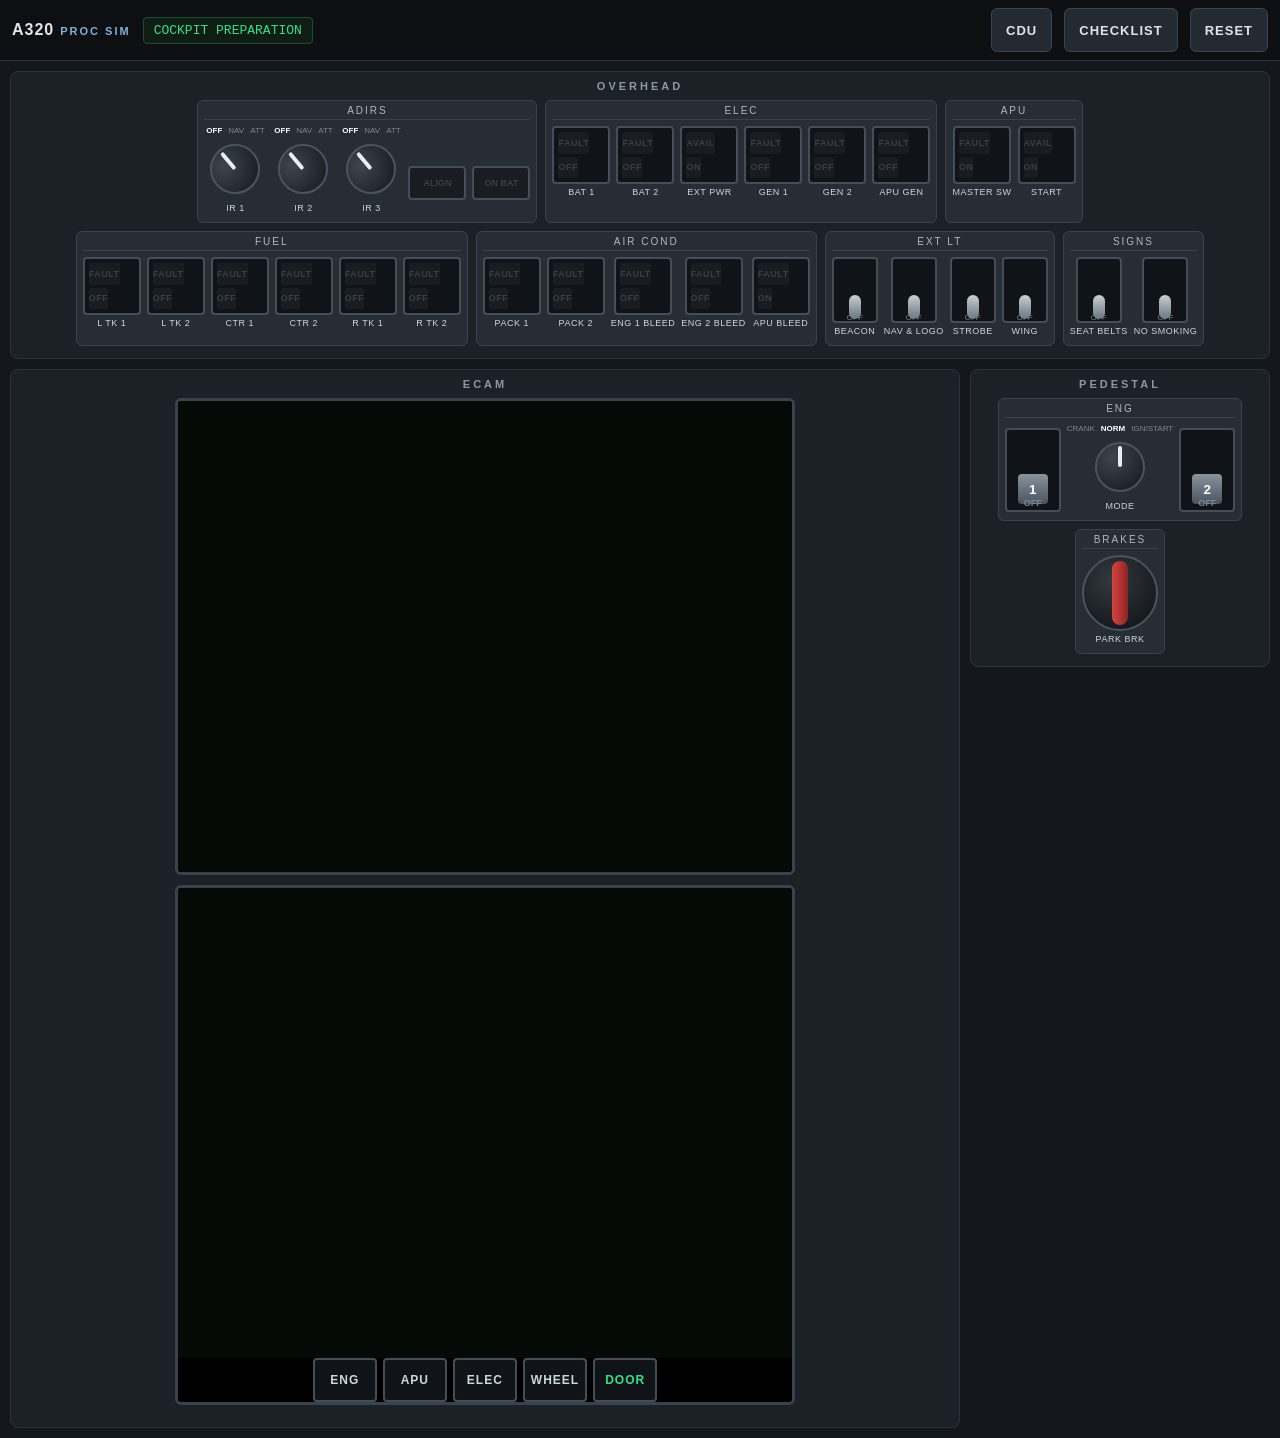
==== index.html @ b892afa1 "Add A320 ground procedure simulator (cold & dark to engine start/shutdown) Browser-based 2D panel tr" ====
<!DOCTYPE html>
<html lang="ja">
<head>
<meta charset="utf-8">
<meta name="viewport" content="width=device-width, initial-scale=1, viewport-fit=cover">
<meta name="apple-mobile-web-app-capable" content="yes">
<title>A320 Procedure Simulator</title>
<link rel="icon" href="data:image/svg+xml,%3Csvg xmlns='http://www.w3.org/2000/svg' viewBox='0 0 16 16'%3E%3Crect width='16' height='16' fill='%2314171b'/%3E%3Ctext x='8' y='12' font-size='10' text-anchor='middle' fill='%2335e08a'%3EA%3C/text%3E%3C/svg%3E">
<link rel="stylesheet" href="css/main.css">
</head>
<body>
<header id="topbar">
  <div class="brand">A320<span>PROC SIM</span></div>
  <div id="phase">COCKPIT PREPARATION</div>
  <div class="spacer"></div>
  <button id="btn-cdu" type="button">CDU</button>
  <button id="btn-checklist" type="button">CHECKLIST</button>
  <button id="btn-reset" type="button">RESET</button>
</header>

<main>
  <section id="overhead" class="panel">
    <h2>OVERHEAD</h2>
    <div id="overhead-body"></div>
  </section>

  <div id="mainrow">
    <section id="ecam" class="panel">
      <h2>ECAM</h2>
      <div id="ewd" class="screenwrap"></div>
      <div id="sd" class="screenwrap"></div>
    </section>
    <section id="pedestal" class="panel">
      <h2>PEDESTAL</h2>
      <div id="pedestal-body"></div>
    </section>
  </div>
</main>

<aside id="checklist">
  <div class="ck-head">
    <span>PROCEDURE</span>
    <button id="btn-ck-close" type="button">✕</button>
  </div>
  <div id="checklist-body"></div>
</aside>

<script type="module" src="js/main.js"></script>
</body>
</html>
---- css/main.css ----
/* A320 procedure simulator — main cockpit window */
* { box-sizing: border-box; -webkit-tap-highlight-color: transparent; }
html, body {
  margin: 0;
  background: #14171b;
  color: #dfe5ea;
  font-family: "Helvetica Neue", Arial, "Hiragino Kaku Gothic ProN", sans-serif;
  touch-action: manipulation;
  -webkit-user-select: none;
  user-select: none;
}

/* ---------------- top bar ---------------- */
#topbar {
  position: sticky;
  top: 0;
  z-index: 20;
  display: flex;
  align-items: center;
  gap: 12px;
  padding: 8px 12px;
  padding-top: max(8px, env(safe-area-inset-top));
  background: #0d0f12;
  border-bottom: 1px solid #2c333b;
}
.brand { font-weight: 700; letter-spacing: 1px; font-size: 16px; }
.brand span { color: #7fb2d9; font-size: 11px; margin-left: 6px; letter-spacing: 2px; }
#phase {
  font-family: "SF Mono", Menlo, Consolas, monospace;
  font-size: 13px;
  color: #35e08a;
  background: #101d15;
  border: 1px solid #1d4d33;
  border-radius: 4px;
  padding: 5px 10px;
  white-space: nowrap;
  overflow: hidden;
}
.spacer { flex: 1; }
#topbar button {
  min-height: 44px;
  padding: 0 14px;
  font-size: 13px;
  font-weight: 600;
  letter-spacing: 1px;
  color: #dfe5ea;
  background: #232a32;
  border: 1px solid #3b444e;
  border-radius: 6px;
}
#topbar button:active { background: #2f3944; }
#btn-reset { color: #ff9c9c; border-color: #5c3232; }

/* ---------------- layout ---------------- */
main { padding: 10px; display: flex; flex-direction: column; gap: 10px; }
.panel {
  background: #1c2127;
  border: 1px solid #2c333b;
  border-radius: 8px;
  padding: 8px 10px 12px;
}
.panel > h2 {
  margin: 0 0 8px;
  font-size: 11px;
  letter-spacing: 3px;
  color: #8b98a5;
  text-align: center;
}
#mainrow { display: flex; gap: 10px; align-items: flex-start; flex-wrap: wrap; }
#ecam { flex: 1 1 460px; min-width: 340px; }
#pedestal { flex: 0 1 300px; min-width: 260px; }

/* ---------------- panel sections ---------------- */
#overhead-body, #pedestal-body { display: flex; flex-wrap: wrap; gap: 8px; justify-content: center; }
.panel-section {
  background: #262d35;
  border: 1px solid #3a434d;
  border-radius: 6px;
  padding: 4px 6px 8px;
}
.panel-title {
  font-size: 10px;
  letter-spacing: 2px;
  color: #aeb9c4;
  text-align: center;
  border-bottom: 1px solid #3a434d;
  padding-bottom: 3px;
  margin-bottom: 6px;
}
.panel-body { display: flex; flex-wrap: wrap; gap: 6px; justify-content: center; align-items: flex-end; }

.ctl { display: flex; flex-direction: column; align-items: center; gap: 3px; }
.ctl-label {
  font-size: 9px;
  letter-spacing: 0.5px;
  color: #cdd6de;
  text-align: center;
  max-width: 76px;
  min-height: 11px;
}

/* ---------------- korry push buttons ---------------- */
.korry {
  width: 58px;
  height: 58px;
  padding: 4px;
  display: flex;
  flex-direction: column;
  gap: 3px;
  background: #101317;
  border: 2px solid #454e58;
  border-radius: 4px;
}
.korry:active { border-color: #7c8894; }
.k-half {
  flex: 1;
  display: flex;
  align-items: center;
  justify-content: center;
  font-size: 9px;
  font-weight: 700;
  letter-spacing: 0.5px;
  color: #3a3f45;
  background: #191d22;
  border-radius: 2px;
}
.k-half.lit-amber { color: #200f00; background: #ffb000; box-shadow: 0 0 8px #ffb00088; }
.k-half.lit-blue  { color: #001522; background: #45c8ff; box-shadow: 0 0 8px #45c8ff88; }
.k-half.lit-green { color: #001a08; background: #35e08a; box-shadow: 0 0 8px #35e08a88; }
.k-half.lit-white { color: #222;    background: #e8eef2; box-shadow: 0 0 8px #ffffff66; }
.k-half.lit-red   { color: #fff;    background: #ff3b30; box-shadow: 0 0 8px #ff3b3088; }

/* ---------------- annunciator ---------------- */
.annun {
  width: 58px;
  height: 34px;
  display: flex;
  align-items: center;
  justify-content: center;
  font-size: 9px;
  font-weight: 700;
  color: #3a3f45;
  background: #191d22;
  border: 2px solid #454e58;
  border-radius: 4px;
}
.annun.lit-white { color: #222; background: #e8eef2; }
.annun.lit-amber { color: #200f00; background: #ffb000; }
.annun.flash { animation: annun-flash 1s steps(2) infinite; }
@keyframes annun-flash { 50% { filter: brightness(0.35); } }

/* ---------------- rotary selector ---------------- */
.rot-positions { display: flex; gap: 6px; font-size: 8px; color: #7d8894; }
.rot-positions .active { color: #ffffff; font-weight: 700; }
.rot-knobwrap { position: relative; width: 62px; height: 62px; }
.rot-knob {
  position: absolute;
  inset: 6px;
  border-radius: 50%;
  background: radial-gradient(circle at 35% 30%, #3d454e, #14171b);
  border: 2px solid #4a545f;
  transition: transform 0.15s;
}
.rot-pointer {
  position: absolute;
  left: 50%;
  top: 2px;
  width: 4px;
  height: 45%;
  margin-left: -2px;
  border-radius: 2px;
  background: #e8eef2;
}
.rot-zone {
  position: absolute;
  top: 0;
  width: 50%;
  height: 100%;
  background: transparent;
  border: 0;
  padding: 0;
}
.rot-left { left: 0; }
.rot-right { right: 0; }
.rot-zone:active { background: #ffffff14; border-radius: 50%; }

/* ---------------- toggle switch ---------------- */
.toggle {
  width: 46px;
  height: 66px;
  position: relative;
  background: #101317;
  border: 2px solid #454e58;
  border-radius: 4px;
  padding: 0;
}
.tg-lever {
  position: absolute;
  left: 50%;
  top: 36px;
  width: 12px;
  height: 24px;
  margin-left: -6px;
  border-radius: 6px;
  background: linear-gradient(#c8d0d8, #6a747e);
  transition: top 0.1s;
}
.tg-lever.up { top: 6px; background: linear-gradient(#e8eef2, #98a4b0); }
.tg-state {
  position: absolute;
  bottom: -1px;
  width: 100%;
  font-size: 8px;
  color: #7d8894;
}
.toggle.on .tg-state { color: #35e08a; }

/* ---------------- ENG master lever ---------------- */
.master {
  width: 56px;
  height: 84px;
  position: relative;
  background: #101317;
  border: 2px solid #454e58;
  border-radius: 4px;
  padding: 0;
}
.master-grip {
  position: absolute;
  left: 50%;
  top: 44px;
  width: 30px;
  height: 30px;
  margin-left: -15px;
  border-radius: 4px;
  display: flex;
  align-items: center;
  justify-content: center;
  font-weight: 700;
  color: #fff;
  background: linear-gradient(#8a939c, #4a545f);
  transition: top 0.12s;
}
.master.on .master-grip { top: 8px; background: linear-gradient(#c8d0d8, #6a747e); color: #101317; }
.master-state {
  position: absolute;
  bottom: 2px;
  width: 100%;
  font-size: 9px;
  font-weight: 700;
  color: #7d8894;
}
.master.on .master-state { color: #35e08a; }

/* ---------------- parking brake ---------------- */
.pbrk {
  width: 76px;
  height: 76px;
  position: relative;
  border-radius: 50%;
  background: radial-gradient(circle at 40% 32%, #33393f, #0d0f12);
  border: 2px solid #4a545f;
  padding: 0;
}
.pbrk-handle {
  position: absolute;
  left: 50%;
  top: 50%;
  width: 16px;
  height: 64px;
  margin: -32px 0 0 -8px;
  border-radius: 8px;
  background: linear-gradient(90deg, #d84343, #8e2424);
  transition: transform 0.15s;
  transform: rotate(90deg);
}
.pbrk.on .pbrk-handle { transform: rotate(0deg); }

/* ---------------- ECAM ---------------- */
.screenwrap {
  background: #000;
  border: 3px solid #3a434d;
  border-radius: 6px;
  margin: 0 auto 10px;
  max-width: 620px;
  overflow: hidden;
}
.ecam-screen { display: block; width: 100%; height: auto; }
.crt { fill: #060a06; }

.ecam-screen text {
  font-family: "SF Mono", Menlo, Consolas, monospace;
  font-size: 16px;
}
.ecam-screen .g { fill: #35e08a; }
.ecam-screen .a { fill: #ffb000; }
.ecam-screen .w { fill: #e8eef2; }
.ecam-screen .c { fill: #00e5ff; }
.ecam-screen .grey { fill: #79838d; }
.ecam-screen .big { font-size: 22px; }
.ecam-screen .mid { font-size: 19px; }
.ecam-screen .small { font-size: 13px; }
.ecam-screen .page-title { font-size: 21px; }
.ecam-screen .g.big, .ecam-screen .g.mid { fill: #35e08a; }
.ecam-screen .arc-w { stroke: #cfd8e0; stroke-width: 2; fill: none; }
.ecam-screen .arc-r { stroke: #ff3b30; stroke-width: 4; fill: none; }
.ecam-screen .needle { stroke: #35e08a; stroke-width: 3; }
.ecam-screen .valbox { fill: none; stroke: #79838d; }
.ecam-screen .sep { stroke: #55606a; stroke-width: 1.5; }
.ecam-screen .sep-w { stroke: #e8eef2; stroke-width: 1.5; }
.ecam-screen .sysbox { fill: none; stroke: #aeb9c4; stroke-width: 1.5; }
.ecam-screen .outline { fill: none; stroke: #aeb9c4; stroke-width: 2; }
.ecam-screen .door-ok { fill: #35e08a; }

.ecam-btns { display: flex; gap: 6px; justify-content: center; flex-wrap: wrap; }
.ecam-btns button {
  min-width: 64px;
  min-height: 44px;
  font-size: 12px;
  font-weight: 600;
  letter-spacing: 1px;
  color: #cdd6de;
  background: #101317;
  border: 2px solid #454e58;
  border-radius: 4px;
}
.ecam-btns button.shown { color: #35e08a; }
.ecam-btns button.active { border-color: #45c8ff; box-shadow: 0 0 6px #45c8ff66 inset; }

/* ---------------- checklist drawer ---------------- */
#checklist {
  position: fixed;
  top: 0;
  right: 0;
  bottom: 0;
  width: min(340px, 88vw);
  z-index: 30;
  background: #171b20f5;
  border-left: 1px solid #2c333b;
  transform: translateX(100%);
  transition: transform 0.2s ease-out;
  display: flex;
  flex-direction: column;
  -webkit-backdrop-filter: blur(4px);
  backdrop-filter: blur(4px);
}
#checklist.open { transform: translateX(0); }
.ck-head {
  display: flex;
  align-items: center;
  justify-content: space-between;
  padding: 10px 14px;
  padding-top: max(10px, env(safe-area-inset-top));
  font-size: 12px;
  letter-spacing: 3px;
  color: #8b98a5;
  border-bottom: 1px solid #2c333b;
}
.ck-head button {
  min-width: 44px;
  min-height: 44px;
  background: none;
  border: 0;
  color: #8b98a5;
  font-size: 18px;
}
#checklist-body { overflow-y: auto; padding: 8px 14px 20px; }
.ck-phase h3 {
  font-size: 11px;
  letter-spacing: 2px;
  color: #7fb2d9;
  margin: 14px 0 6px;
  border-bottom: 1px solid #24303a;
  padding-bottom: 4px;
}
.ck-item {
  display: flex;
  align-items: center;
  gap: 8px;
  padding: 6px 4px;
  font-family: "SF Mono", Menlo, Consolas, monospace;
  font-size: 12px;
  color: #93a0ac;
  border-radius: 4px;
}
.ck-box {
  width: 14px;
  height: 14px;
  flex: none;
  border: 1.5px solid #55606a;
  border-radius: 3px;
}
.ck-dots { flex: 1; border-bottom: 1px dotted #3a434d; margin: 0 2px; }
.ck-action { color: #7fb2d9; }
.ck-item.done { color: #35e08a; }
.ck-item.done .ck-action { color: #35e08a; }
.ck-item.done .ck-box { border-color: #35e08a; background: #35e08a; box-shadow: inset 0 0 0 2px #171b20; }
.ck-item.active { background: #20313f; color: #e8eef2; }
.ck-item.active .ck-action { color: #45c8ff; }
.ck-complete {
  margin: 18px 0;
  text-align: center;
  color: #35e08a;
  font-weight: 700;
  letter-spacing: 1px;
}

@media (max-width: 740px) {
  #pedestal { flex-basis: 100%; }
}
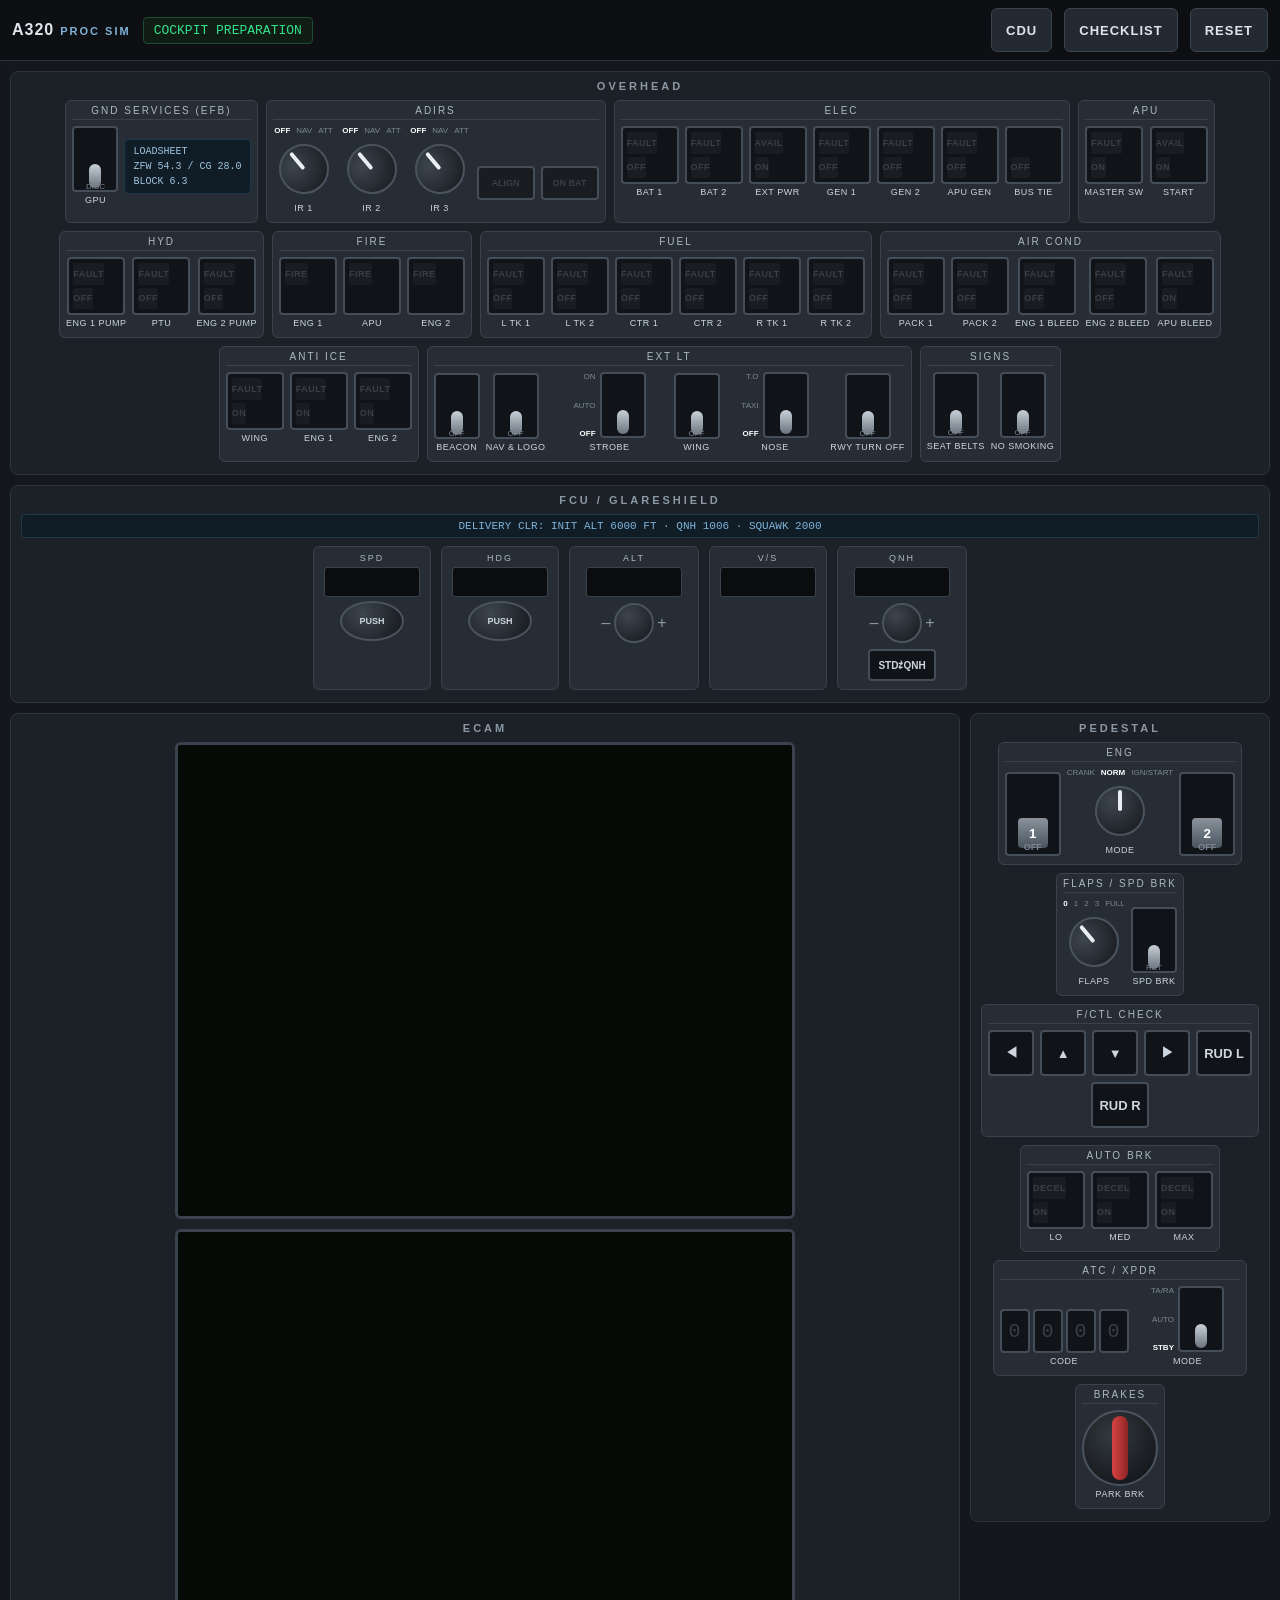
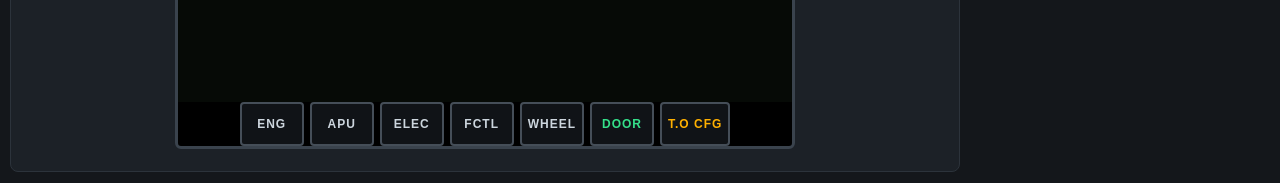
==== commit 79622e28: "Add FCU, MCDU INIT B/PERF pages, and after-start flight prep (groups B & C) Group B: - FCU/glareshie" ====
--- a/index.html
+++ b/index.html
@@ -24,6 +24,11 @@
     <div id="overhead-body"></div>
   </section>
 
+  <section id="fcu" class="panel">
+    <h2>FCU / GLARESHIELD</h2>
+    <div id="fcu-body"></div>
+  </section>
+
   <div id="mainrow">
     <section id="ecam" class="panel">
       <h2>ECAM</h2>
--- a/css/main.css
+++ b/css/main.css
@@ -215,6 +215,49 @@
 }
 .toggle.on .tg-state { color: #35e08a; }
 
+/* ---------------- 3-position switch ---------------- */
+.ctl:has(.t3) { flex-direction: row; flex-wrap: wrap; justify-content: center; align-items: center; gap: 4px; }
+.ctl:has(.t3) .ctl-label { flex-basis: 100%; }
+.t3-positions {
+  display: flex;
+  flex-direction: column;
+  justify-content: space-between;
+  height: 66px;
+  font-size: 8px;
+  color: #7d8894;
+  text-align: right;
+}
+.t3-positions .active { color: #ffffff; font-weight: 700; }
+.toggle.t3 { position: relative; }
+.t3 .tg-lever { transition: top 0.1s; }
+.t3-zone {
+  position: absolute;
+  left: 0;
+  width: 100%;
+  height: 50%;
+  background: transparent;
+  border: 0;
+  padding: 0;
+}
+.t3-up { top: 0; }
+.t3-down { bottom: 0; }
+.t3-zone:active { background: #ffffff14; }
+
+/* ---------------- transponder ---------------- */
+.xpdr-code { display: flex; gap: 3px; }
+.xpdr-digit {
+  width: 30px;
+  height: 44px;
+  font-family: "SF Mono", Menlo, Consolas, monospace;
+  font-size: 20px;
+  color: #3a3f45;
+  background: #101317;
+  border: 2px solid #454e58;
+  border-radius: 4px;
+}
+.xpdr-digit.powered { color: #ffb000; text-shadow: 0 0 6px #ffb00066; }
+.xpdr-digit:active { border-color: #7c8894; }
+
 /* ---------------- ENG master lever ---------------- */
 .master {
   width: 56px;
@@ -275,6 +318,116 @@
   transform: rotate(90deg);
 }
 .pbrk.on .pbrk-handle { transform: rotate(0deg); }
+
+/* ---------------- FCU ---------------- */
+.fcu-clearance {
+  text-align: center;
+  font-family: "SF Mono", Menlo, Consolas, monospace;
+  font-size: 11px;
+  color: #7fb2d9;
+  background: #101d26;
+  border: 1px solid #1d3a4d;
+  border-radius: 4px;
+  padding: 5px 8px;
+  margin-bottom: 8px;
+}
+.fcu-row { display: flex; flex-wrap: wrap; gap: 10px; justify-content: center; }
+.fcu-cell {
+  display: flex;
+  flex-direction: column;
+  align-items: center;
+  gap: 4px;
+  background: #262d35;
+  border: 1px solid #3a434d;
+  border-radius: 6px;
+  padding: 6px 10px 8px;
+  min-width: 108px;
+}
+.fcu-winlabel { font-size: 9px; letter-spacing: 2px; color: #aeb9c4; }
+.fcu-window {
+  width: 96px;
+  height: 30px;
+  display: flex;
+  align-items: center;
+  justify-content: center;
+  font-family: "SF Mono", Menlo, Consolas, monospace;
+  font-size: 19px;
+  color: #ffb000;
+  text-shadow: 0 0 6px #ffb00055;
+  background: #0a0c0e;
+  border: 1px solid #3a434d;
+  border-radius: 3px;
+}
+#fcu-body.unpowered .fcu-window { color: transparent; text-shadow: none; }
+.fcu-push {
+  min-width: 64px;
+  min-height: 40px;
+  border-radius: 50%;
+  font-size: 9px;
+  font-weight: 700;
+  color: #cdd6de;
+  background: radial-gradient(circle at 35% 30%, #3d454e, #14171b);
+  border: 2px solid #4a545f;
+}
+.fcu-push.managed { color: #35e08a; border-color: #2a6a4a; }
+.fcu-knobwrap { position: relative; display: flex; gap: 4px; }
+.fcu-knob {
+  position: absolute;
+  inset: 0;
+  margin: auto;
+  width: 40px;
+  height: 40px;
+  border-radius: 50%;
+  background: radial-gradient(circle at 35% 30%, #3d454e, #14171b);
+  border: 2px solid #4a545f;
+  pointer-events: none;
+}
+.fcu-zone {
+  width: 52px;
+  min-height: 44px;
+  font-size: 16px;
+  color: #8b98a5;
+  background: transparent;
+  border: 0;
+}
+.fcu-zone:active { color: #fff; }
+.fcu-std {
+  min-height: 32px;
+  padding: 0 8px;
+  font-size: 10px;
+  font-weight: 700;
+  color: #cdd6de;
+  background: #101317;
+  border: 2px solid #454e58;
+  border-radius: 4px;
+}
+
+/* ---------------- ground services / F-CTL check ---------------- */
+.gnd-load {
+  font-family: "SF Mono", Menlo, Consolas, monospace;
+  font-size: 10px;
+  line-height: 1.5;
+  color: #9fc3dd;
+  background: #101d26;
+  border: 1px solid #1d3a4d;
+  border-radius: 4px;
+  padding: 4px 8px;
+  align-self: center;
+}
+.fctl-btn {
+  min-width: 46px;
+  min-height: 46px;
+  font-size: 13px;
+  font-weight: 700;
+  color: #cdd6de;
+  background: #101317;
+  border: 2px solid #454e58;
+  border-radius: 4px;
+}
+.fctl-btn:active { background: #232a32; }
+.fctl-btn.done { color: #35e08a; border-color: #2a6a4a; }
+
+.ecam-btns button.tocfg { color: #ffb000; }
 
 /* ---------------- ECAM ---------------- */
 .screenwrap {
@@ -311,6 +464,7 @@
 .ecam-screen .sysbox { fill: none; stroke: #aeb9c4; stroke-width: 1.5; }
 .ecam-screen .outline { fill: none; stroke: #aeb9c4; stroke-width: 2; }
 .ecam-screen .door-ok { fill: #35e08a; }
+.ecam-screen .ptr { fill: #35e08a; }
 
 .ecam-btns { display: flex; gap: 6px; justify-content: center; flex-wrap: wrap; }
 .ecam-btns button {
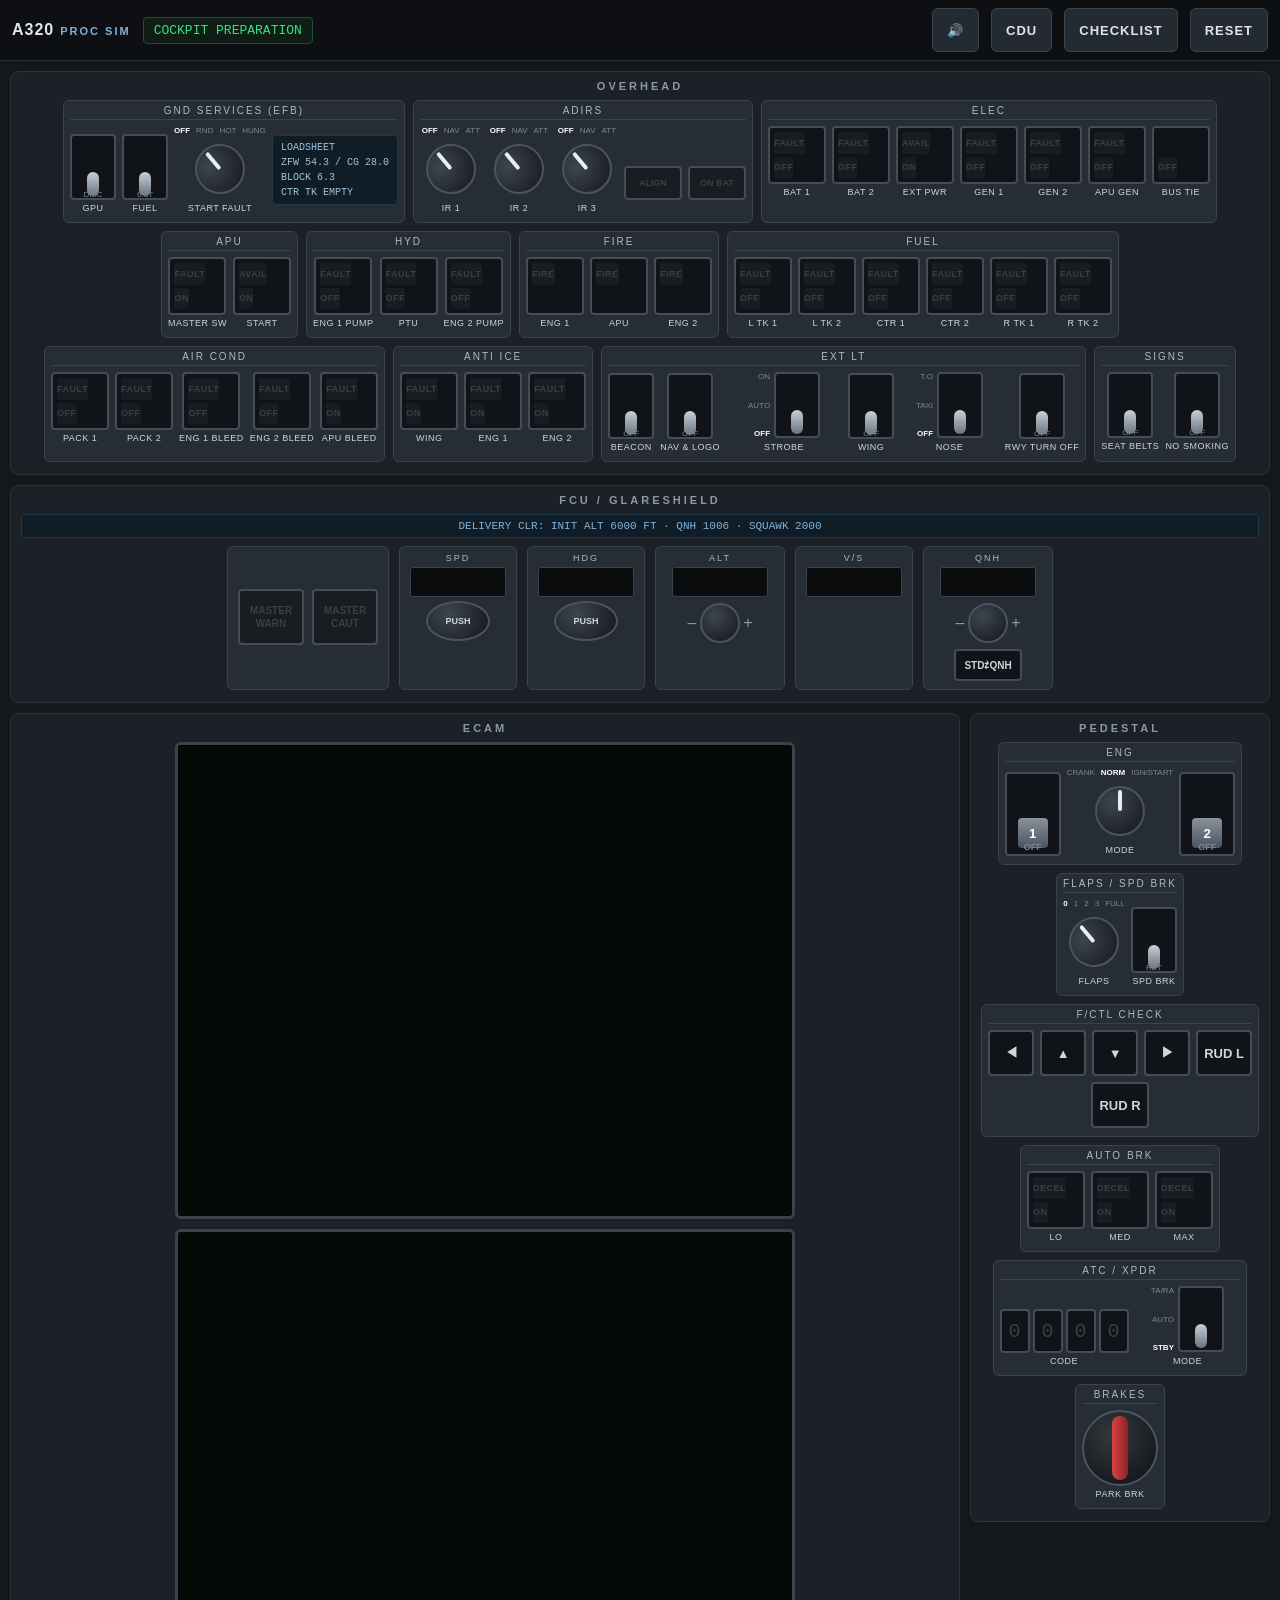
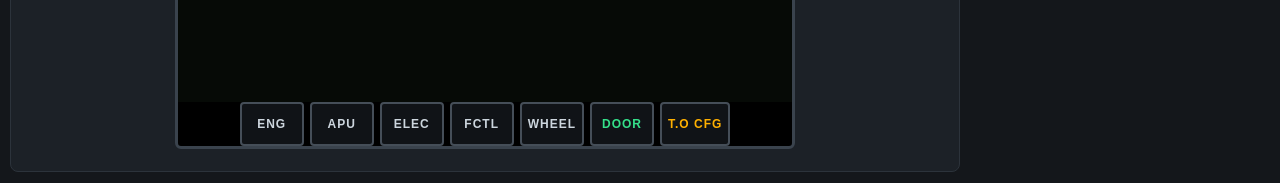
==== commit ebe1880b: "Add abnormal starts, ECAM alerting with master lights, sound, fuel plans - Hot start (EGT runaway pa" ====
--- a/index.html
+++ b/index.html
@@ -13,6 +13,7 @@
   <div class="brand">A320<span>PROC SIM</span></div>
   <div id="phase">COCKPIT PREPARATION</div>
   <div class="spacer"></div>
+  <button id="btn-sound" type="button">🔊</button>
   <button id="btn-cdu" type="button">CDU</button>
   <button id="btn-checklist" type="button">CHECKLIST</button>
   <button id="btn-reset" type="button">RESET</button>
--- a/css/main.css
+++ b/css/main.css
@@ -400,6 +400,32 @@
   background: #101317;
   border: 2px solid #454e58;
   border-radius: 4px;
+}
+
+/* ---------------- master warn / caut ---------------- */
+.fcu-attn { flex-direction: row; gap: 8px; min-width: 0; }
+.attn {
+  width: 66px;
+  height: 56px;
+  white-space: pre-line;
+  font-size: 10px;
+  font-weight: 700;
+  line-height: 1.3;
+  color: #3a3f45;
+  background: #191d22;
+  border: 2px solid #454e58;
+  border-radius: 4px;
+}
+.attn-warn.lit {
+  color: #fff;
+  background: #c81e1e;
+  box-shadow: 0 0 12px #ff3b30aa;
+  animation: annun-flash 0.6s steps(2) infinite;
+}
+.attn-caut.lit {
+  color: #200f00;
+  background: #ffb000;
+  box-shadow: 0 0 12px #ffb000aa;
 }
 
 /* ---------------- ground services / F-CTL check ---------------- */
@@ -465,6 +491,8 @@
 .ecam-screen .outline { fill: none; stroke: #aeb9c4; stroke-width: 2; }
 .ecam-screen .door-ok { fill: #35e08a; }
 .ecam-screen .ptr { fill: #35e08a; }
+.ecam-screen .r { fill: #ff4d4d; }
+.ecam-screen .needle-r { stroke: #ff4d4d; stroke-width: 3; }
 
 .ecam-btns { display: flex; gap: 6px; justify-content: center; flex-wrap: wrap; }
 .ecam-btns button {
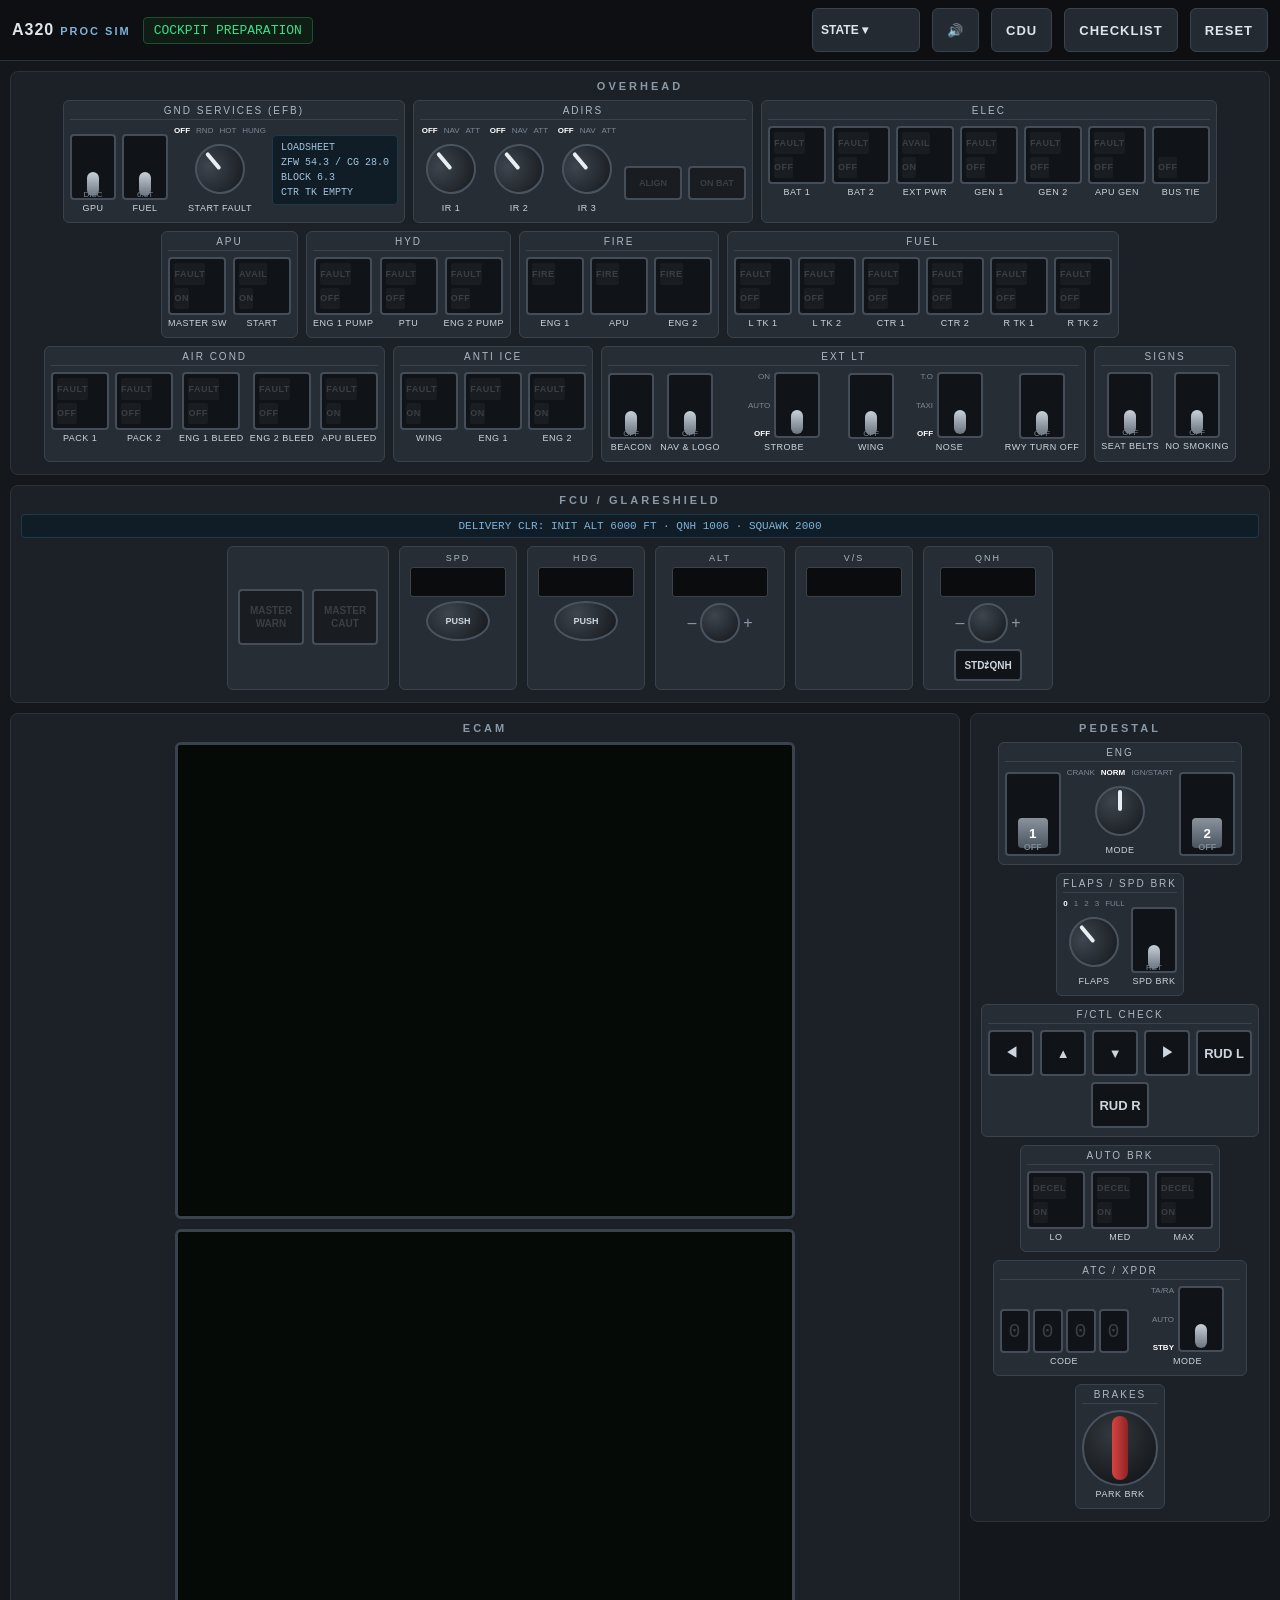
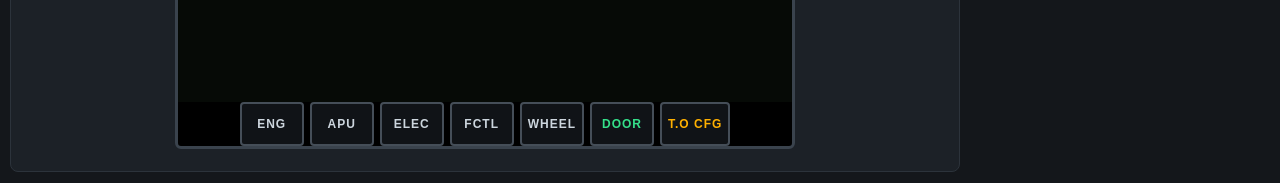
==== commit 4de165a8: "Add exam mode, panel states, state persistence, and PWA support - Exam mode (EXAM button in the chec" ====
--- a/index.html
+++ b/index.html
@@ -4,6 +4,10 @@
 <meta charset="utf-8">
 <meta name="viewport" content="width=device-width, initial-scale=1, viewport-fit=cover">
 <meta name="apple-mobile-web-app-capable" content="yes">
+<meta name="apple-mobile-web-app-status-bar-style" content="black-translucent">
+<meta name="theme-color" content="#0d0f12">
+<link rel="manifest" href="manifest.webmanifest">
+<link rel="apple-touch-icon" href="icons/apple-touch-icon.png">
 <title>A320 Procedure Simulator</title>
 <link rel="icon" href="data:image/svg+xml,%3Csvg xmlns='http://www.w3.org/2000/svg' viewBox='0 0 16 16'%3E%3Crect width='16' height='16' fill='%2314171b'/%3E%3Ctext x='8' y='12' font-size='10' text-anchor='middle' fill='%2335e08a'%3EA%3C/text%3E%3C/svg%3E">
 <link rel="stylesheet" href="css/main.css">
@@ -13,6 +17,11 @@
   <div class="brand">A320<span>PROC SIM</span></div>
   <div id="phase">COCKPIT PREPARATION</div>
   <div class="spacer"></div>
+  <select id="state-sel" aria-label="panel state">
+    <option value="" selected>STATE ▾</option>
+    <option value="colddark">COLD &amp; DARK</option>
+    <option value="turnaround">TURN-AROUND</option>
+  </select>
   <button id="btn-sound" type="button">🔊</button>
   <button id="btn-cdu" type="button">CDU</button>
   <button id="btn-checklist" type="button">CHECKLIST</button>
@@ -46,10 +55,21 @@
 <aside id="checklist">
   <div class="ck-head">
     <span>PROCEDURE</span>
+    <button id="btn-exam" type="button">EXAM</button>
     <button id="btn-ck-close" type="button">✕</button>
   </div>
+  <div id="exam-status" style="display:none"></div>
   <div id="checklist-body"></div>
 </aside>
+
+<div id="exam-result" style="display:none">
+  <div class="exam-card">
+    <h2>EXAM RESULT</h2>
+    <div id="exam-grade"></div>
+    <div id="exam-detail"></div>
+    <button id="exam-close" type="button">閉じる</button>
+  </div>
+</div>
 
 <script type="module" src="js/main.js"></script>
 </body>
--- a/css/main.css
+++ b/css/main.css
@@ -50,6 +50,18 @@
 }
 #topbar button:active { background: #2f3944; }
 #btn-reset { color: #ff9c9c; border-color: #5c3232; }
+#state-sel {
+  min-height: 44px;
+  padding: 0 8px;
+  font-size: 12px;
+  font-weight: 600;
+  color: #dfe5ea;
+  background: #232a32;
+  border: 1px solid #3b444e;
+  border-radius: 6px;
+  -webkit-appearance: none;
+  appearance: none;
+}
 
 /* ---------------- layout ---------------- */
 main { padding: 10px; display: flex; flex-direction: column; gap: 10px; }
@@ -587,6 +599,60 @@
   letter-spacing: 1px;
 }
 
+/* ---------------- exam mode ---------------- */
+#btn-exam {
+  min-height: 36px;
+  padding: 0 12px;
+  margin-left: auto;
+  margin-right: 8px;
+  font-size: 11px;
+  font-weight: 700;
+  letter-spacing: 1px;
+  color: #ffb000;
+  background: #231c10;
+  border: 1px solid #5c4a1d;
+  border-radius: 6px;
+}
+#checklist.exam #checklist-body { display: none; }
+#exam-status {
+  padding: 12px 14px;
+  font-family: "SF Mono", Menlo, Consolas, monospace;
+  font-size: 12px;
+  line-height: 1.7;
+  color: #ffb000;
+  border-bottom: 1px solid #2c333b;
+}
+#exam-result {
+  position: fixed;
+  inset: 0;
+  z-index: 50;
+  display: flex;
+  align-items: center;
+  justify-content: center;
+  background: #000000b0;
+}
+.exam-card {
+  background: #1c2127;
+  border: 1px solid #3b444e;
+  border-radius: 10px;
+  padding: 24px 32px;
+  text-align: center;
+  max-width: 90vw;
+}
+.exam-card h2 { margin: 0 0 8px; font-size: 14px; letter-spacing: 3px; color: #8b98a5; }
+#exam-grade { font-size: 64px; font-weight: 800; color: #35e08a; margin: 8px 0; }
+#exam-detail { font-size: 13px; color: #cdd6de; margin-bottom: 18px; }
+#exam-close {
+  min-height: 44px;
+  padding: 0 24px;
+  font-size: 13px;
+  font-weight: 600;
+  color: #dfe5ea;
+  background: #232a32;
+  border: 1px solid #3b444e;
+  border-radius: 6px;
+}
+
 @media (max-width: 740px) {
   #pedestal { flex-basis: 100%; }
 }
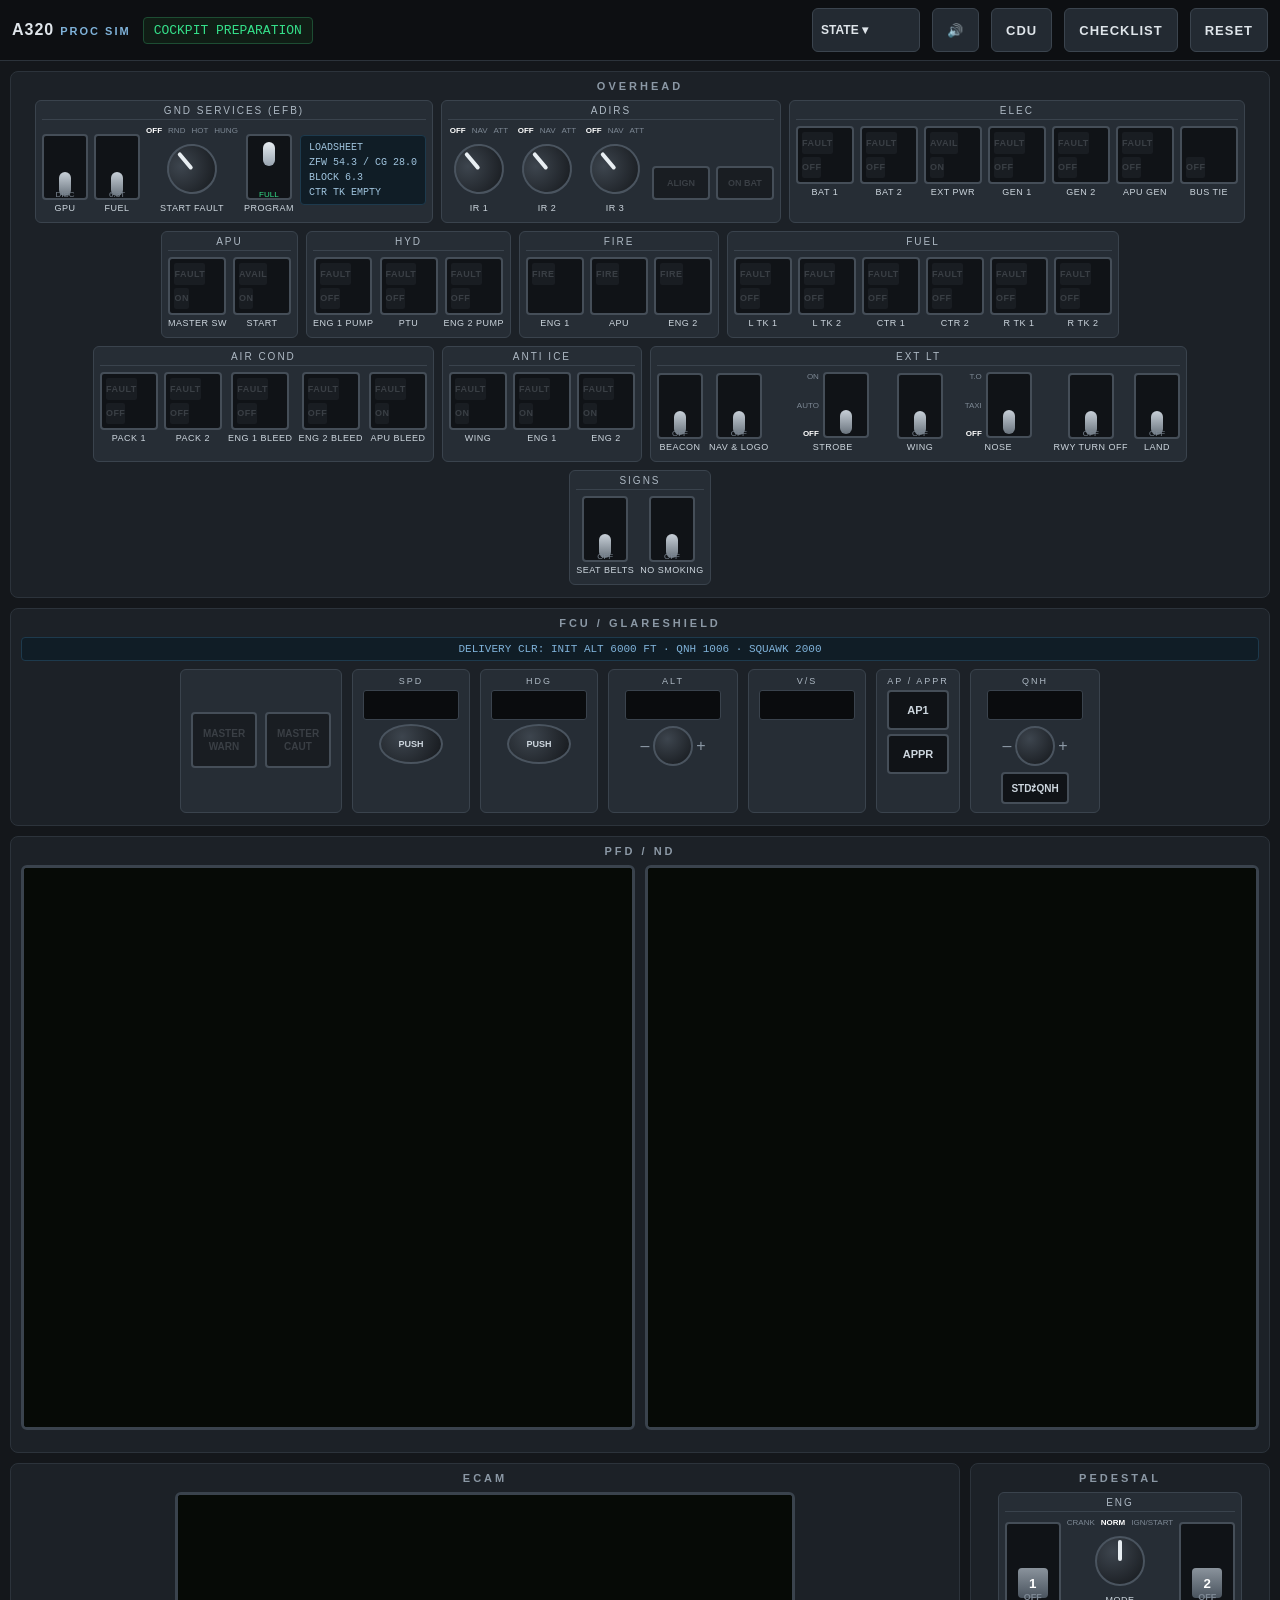
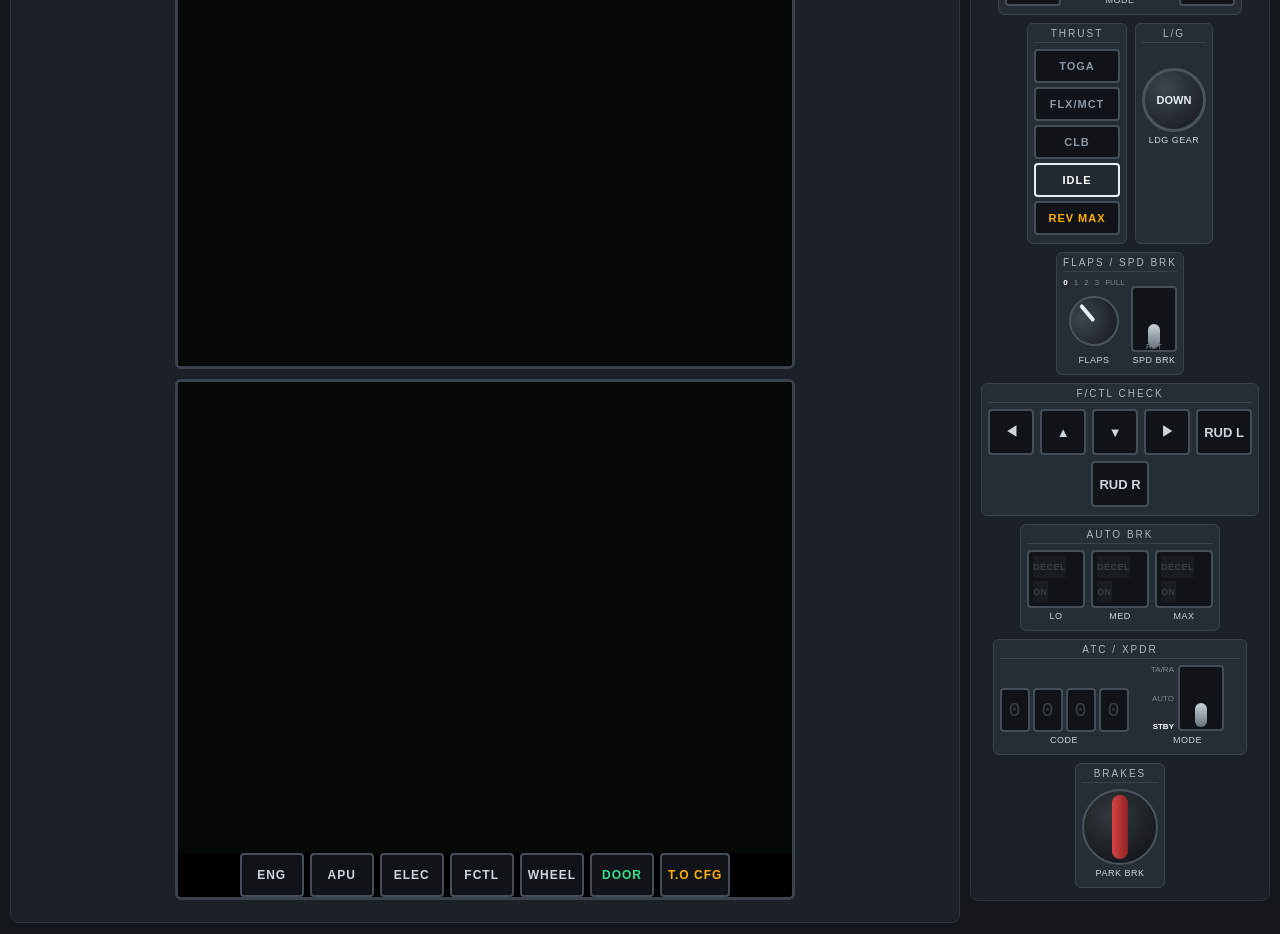
==== commit 5de294fb: "Add full flight phase (RJAA→RJGG), PFD/ND, and MCDU F-PLN Autoflight-based flight from takeoff to IL" ====
--- a/index.html
+++ b/index.html
@@ -39,6 +39,14 @@
     <div id="fcu-body"></div>
   </section>
 
+  <section id="flightdeck" class="panel">
+    <h2>PFD / ND</h2>
+    <div id="fd-row">
+      <div id="pfd" class="screenwrap fd-screen"></div>
+      <div id="nd" class="screenwrap fd-screen"></div>
+    </div>
+  </section>
+
   <div id="mainrow">
     <section id="ecam" class="panel">
       <h2>ECAM</h2>
--- a/css/main.css
+++ b/css/main.css
@@ -466,6 +466,87 @@
 .fctl-btn.done { color: #35e08a; border-color: #2a6a4a; }
 
 .ecam-btns button.tocfg { color: #ffb000; }
+
+/* ---------------- flight deck (PFD / ND) ---------------- */
+#fd-row { display: flex; gap: 10px; justify-content: center; flex-wrap: wrap; }
+.fd-screen { flex: 1 1 340px; max-width: 520px; margin: 0; position: relative; }
+.ecam-screen .tape { fill: #10151a; stroke: #55606a; }
+.ecam-screen .valwin { fill: #060a06; stroke: #e8eef2; stroke-width: 1.5; }
+.ecam-screen .bug { fill: #00e5ff; font-weight: 700; }
+.ecam-screen .callout { font-size: 26px; font-weight: 700; }
+.ecam-screen .tiny { font-size: 10px; }
+.ecam-screen .ilsdot { fill: none; stroke: #e8eef2; }
+.ecam-screen .ils-dia { fill: #ff4dff; }
+.ecam-screen .route { fill: none; stroke: #35e08a; stroke-width: 2; }
+.ecam-screen .wpt { fill: none; stroke: #e8eef2; stroke-width: 1.5; }
+.ecam-screen .wpt-rwy { fill: #00e5ff; }
+.ecam-screen .acft { fill: #ffe14d; stroke: #806f00; }
+.ecam-screen .flash { animation: annun-flash 0.8s steps(2) infinite; }
+.nd-btns {
+  position: absolute;
+  bottom: 10px;
+  right: 10px;
+  display: flex;
+  flex-direction: column;
+  gap: 6px;
+}
+.nd-btns button {
+  min-height: 44px;
+  padding: 0 14px;
+  font-size: 12px;
+  font-weight: 700;
+  letter-spacing: 1px;
+  color: #00e5ff;
+  background: #0a1418e0;
+  border: 1px solid #1d4d5c;
+  border-radius: 6px;
+}
+.nd-btns button:active { background: #14282e; }
+
+/* ---------------- thrust levers / gear ---------------- */
+.thr-col { display: flex; flex-direction: column; gap: 4px; }
+.thr-detent {
+  min-width: 86px;
+  min-height: 34px;
+  font-size: 11px;
+  font-weight: 700;
+  letter-spacing: 1px;
+  color: #8b98a5;
+  background: #101317;
+  border: 2px solid #454e58;
+  border-radius: 4px;
+}
+.thr-detent.active { color: #fff; border-color: #e8eef2; background: #232a32; }
+.thr-rev { color: #ffb000; }
+.thr-rev.active { color: #200f00; background: #ffb000; border-color: #ffb000; }
+.gear-lever {
+  width: 64px;
+  height: 64px;
+  border-radius: 50%;
+  font-size: 11px;
+  font-weight: 700;
+  color: #e8eef2;
+  background: radial-gradient(circle at 35% 30%, #3d454e, #14171b);
+  border: 3px solid #4a545f;
+}
+.gear-lever.up { color: #8b98a5; border-color: #6a747e; }
+.gear-ind { min-height: 16px; font-size: 12px; font-weight: 700; letter-spacing: 2px; }
+.gear-green { color: #35e08a; }
+.gear-red { color: #ff4d4d; }
+
+/* ---------------- FCU AP / APPR ---------------- */
+.fcu-apcell { min-width: 0; }
+.fcu-apbtn {
+  min-width: 62px;
+  min-height: 40px;
+  font-size: 11px;
+  font-weight: 700;
+  color: #cdd6de;
+  background: #101317;
+  border: 2px solid #454e58;
+  border-radius: 4px;
+}
+.fcu-apbtn.on { color: #35e08a; border-color: #2a6a4a; box-shadow: inset 0 -3px 0 #35e08a; }
 
 /* ---------------- ECAM ---------------- */
 .screenwrap {
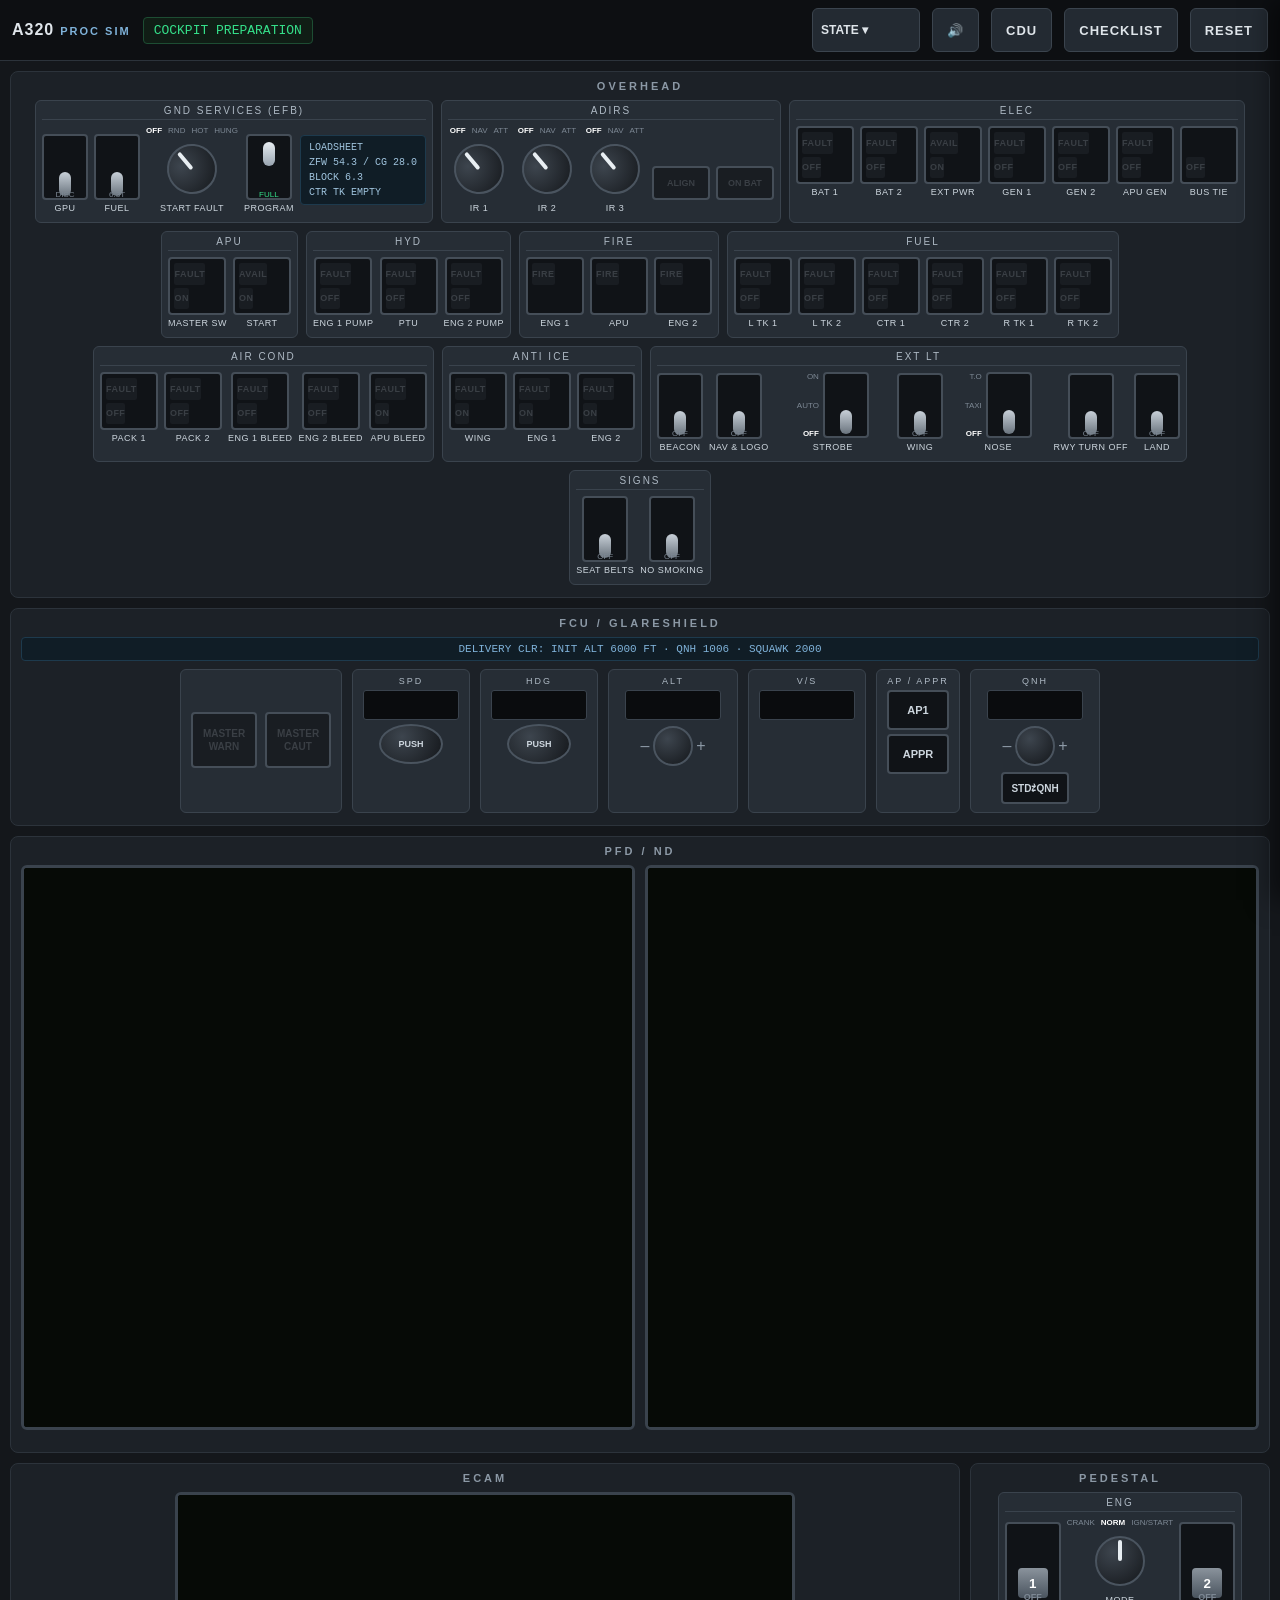
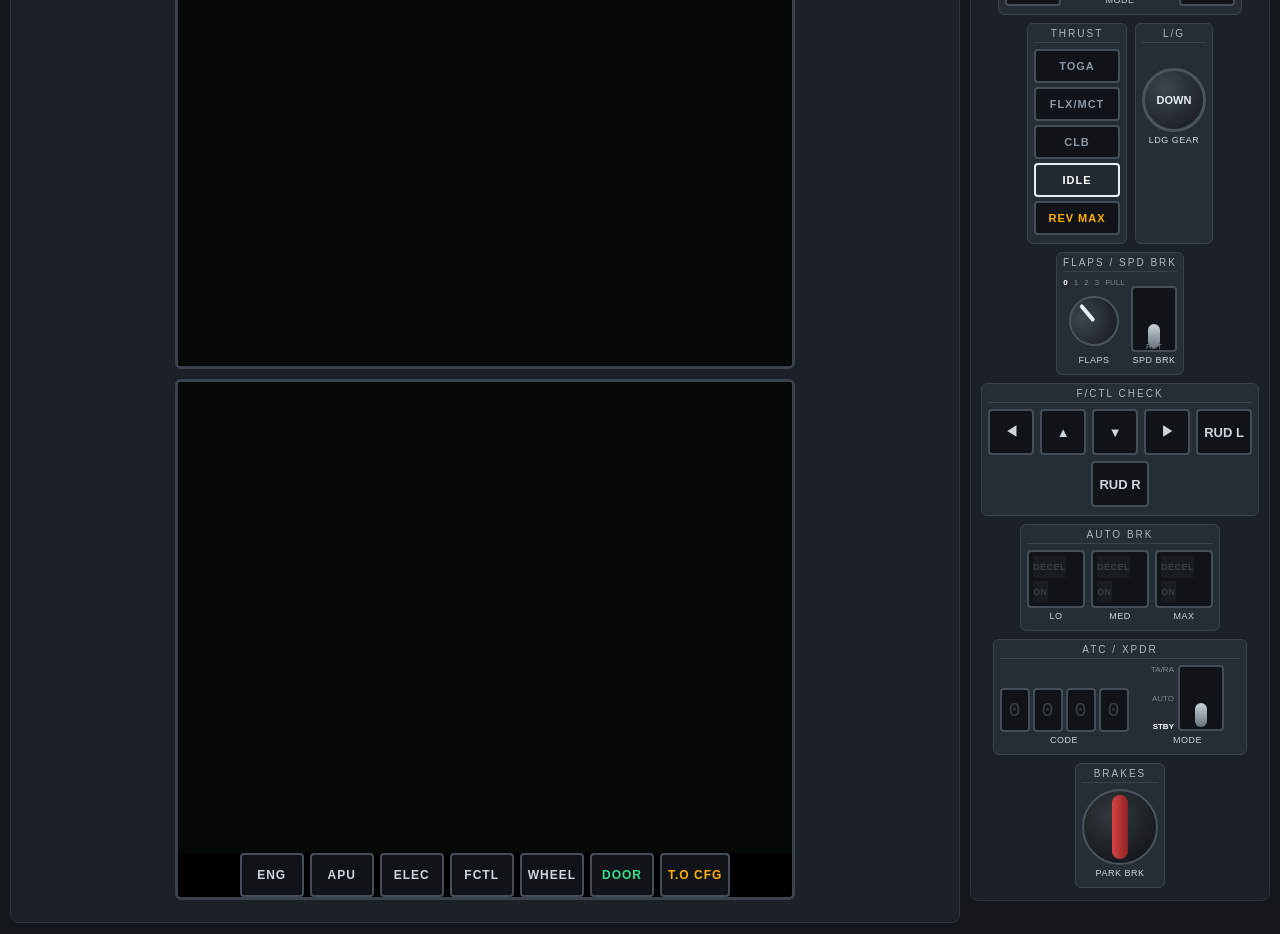
==== commit f0355b69: "Open the CDU as an in-app popup instead of a separate window In the installed PWA, window.open canno" ====
--- a/index.html
+++ b/index.html
@@ -11,6 +11,7 @@
 <title>A320 Procedure Simulator</title>
 <link rel="icon" href="data:image/svg+xml,%3Csvg xmlns='http://www.w3.org/2000/svg' viewBox='0 0 16 16'%3E%3Crect width='16' height='16' fill='%2314171b'/%3E%3Ctext x='8' y='12' font-size='10' text-anchor='middle' fill='%2335e08a'%3EA%3C/text%3E%3C/svg%3E">
 <link rel="stylesheet" href="css/main.css">
+<link rel="stylesheet" href="css/cdu.css">
 </head>
 <body>
 <header id="topbar">
@@ -70,6 +71,15 @@
   <div id="checklist-body"></div>
 </aside>
 
+<aside id="cdu-popup">
+  <div class="cdu-pop-head">
+    <span>MCDU</span>
+    <button id="cdu-popup-ext" type="button">別窓 ↗</button>
+    <button id="cdu-popup-close" type="button">✕</button>
+  </div>
+  <div id="cdu-popup-body"></div>
+</aside>
+
 <div id="exam-result" style="display:none">
   <div class="exam-card">
     <h2>EXAM RESULT</h2>
--- a/css/main.css
+++ b/css/main.css
@@ -680,6 +680,46 @@
   letter-spacing: 1px;
 }
 
+/* ---------------- CDU popup ---------------- */
+#cdu-popup {
+  position: fixed;
+  top: 0;
+  right: 0;
+  bottom: 0;
+  width: min(460px, 100vw);
+  z-index: 35;
+  background: #23272c;
+  border-left: 1px solid #3b444e;
+  transform: translateX(100%);
+  transition: transform 0.2s ease-out;
+  display: flex;
+  flex-direction: column;
+  box-shadow: -8px 0 24px #00000080;
+}
+#cdu-popup.open { transform: translateX(0); }
+.cdu-pop-head {
+  display: flex;
+  align-items: center;
+  gap: 8px;
+  padding: 8px 12px;
+  padding-top: max(8px, env(safe-area-inset-top));
+  font-size: 12px;
+  letter-spacing: 3px;
+  color: #8b98a5;
+  border-bottom: 1px solid #3b444e;
+}
+.cdu-pop-head span { flex: 1; }
+.cdu-pop-head button {
+  min-height: 40px;
+  padding: 0 12px;
+  font-size: 12px;
+  color: #cdd6de;
+  background: #2c333b;
+  border: 1px solid #3b444e;
+  border-radius: 6px;
+}
+#cdu-popup-body { overflow-y: auto; flex: 1; }
+
 /* ---------------- exam mode ---------------- */
 #btn-exam {
   min-height: 36px;
--- a/css/cdu.css
+++ b/css/cdu.css
@@ -0,0 +1,128 @@
+/* A320 MCDU (shared by the cdu.html window and the in-app popup) */
+.cdu-unit, .cdu-unit * { box-sizing: border-box; -webkit-tap-highlight-color: transparent; }
+
+body.cdu-page {
+  margin: 0;
+  background: #23272c;
+  font-family: "Helvetica Neue", Arial, sans-serif;
+  touch-action: manipulation;
+  -webkit-user-select: none;
+  user-select: none;
+}
+body.cdu-page #cdu-root { padding-top: max(0px, env(safe-area-inset-top)); }
+
+.cdu-unit {
+  max-width: 460px;
+  margin: 0 auto;
+  padding: 8px;
+  display: flex;
+  flex-direction: column;
+  gap: 8px;
+  -webkit-user-select: none;
+  user-select: none;
+  touch-action: manipulation;
+}
+
+.cdu-top { display: flex; gap: 4px; }
+.lsk-col {
+  display: flex;
+  flex-direction: column;
+  justify-content: space-around;
+  padding: 34px 0 26px;
+}
+.cdu-key.lsk {
+  width: 34px;
+  height: 30px;
+  font-size: 13px;
+  color: #cdd6de;
+}
+
+.cdu-screenwrap {
+  position: relative;
+  flex: 1;
+  background: #000;
+  border: 3px solid #10331a;
+  border-radius: 6px;
+  padding: 6px 8px;
+  min-height: 330px;
+}
+.cdu-screen {
+  display: flex;
+  flex-direction: column;
+  height: 100%;
+  font-family: "SF Mono", Menlo, Consolas, monospace;
+}
+.cdu-line {
+  display: flex;
+  height: 23px;
+  align-items: baseline;
+  white-space: pre;
+}
+.cdu-l { flex: 1; text-align: left; }
+.cdu-c { flex: 1.4; text-align: center; }
+.cdu-r { flex: 1; text-align: right; }
+.cdu-title, .cdu-data, .cdu-scratch { font-size: 16px; }
+.cdu-label { font-size: 11px; }
+.cdu-scratch { border-top: 1px solid #163a20; margin-top: auto; padding-top: 3px; }
+
+.col-w { color: #e8eef2; }
+.col-g { color: #35e08a; }
+.col-a { color: #ffb000; }
+.col-c-col { color: #00e5ff; }
+.col-label { color: #e8eef2cc; }
+
+.cdu-overlay {
+  position: absolute;
+  inset: 0;
+  display: flex;
+  flex-direction: column;
+  align-items: center;
+  justify-content: center;
+  gap: 6px;
+  text-align: center;
+  background: #000000e0;
+  color: #ffb000;
+  font-size: 15px;
+  padding: 12px;
+}
+.cdu-overlay .hint { color: #93a0ac; font-size: 12px; line-height: 1.6; }
+
+.cdu-pagekeys {
+  display: grid;
+  grid-template-columns: repeat(5, 1fr);
+  gap: 5px;
+}
+.cdu-key.page { font-size: 10px; height: 40px; padding: 2px; }
+
+.cdu-slewkeys {
+  display: grid;
+  grid-template-columns: repeat(4, 1fr);
+  gap: 5px;
+}
+.cdu-key.slew { height: 36px; min-height: 36px; color: #00e5ff; }
+
+.cdu-numkeys {
+  display: grid;
+  grid-template-columns: repeat(6, 1fr);
+  gap: 5px;
+}
+
+.cdu-keys {
+  display: grid;
+  grid-template-columns: repeat(5, 1fr);
+  gap: 5px;
+}
+
+.cdu-key {
+  min-height: 44px;
+  font-size: 15px;
+  font-weight: 600;
+  color: #e8eef2;
+  background: #383f46;
+  border: 1px solid #14171b;
+  border-bottom-width: 3px;
+  border-radius: 5px;
+}
+.cdu-key:active { background: #4a545f; border-bottom-width: 1px; }
+.cdu-key.clr { color: #ffb000; }
+.cdu-key.ovfy { color: #00e5ff; }
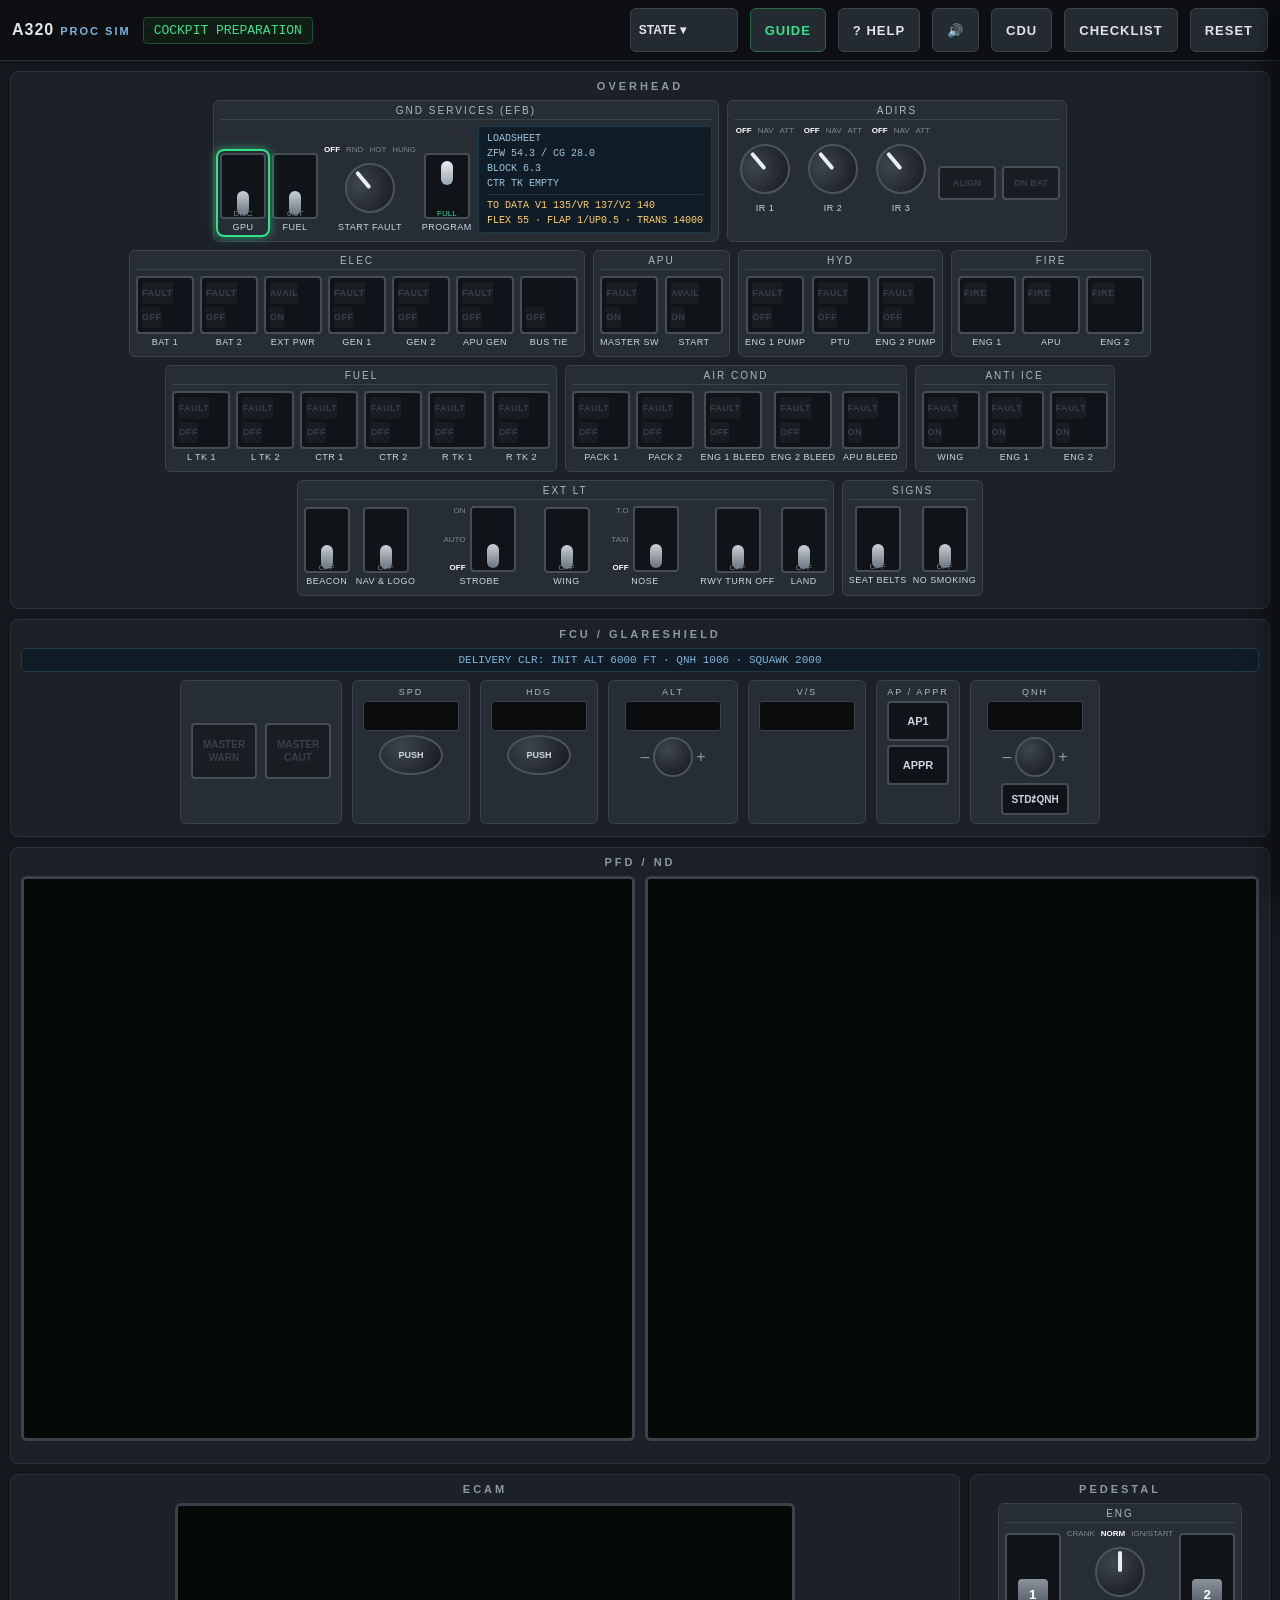
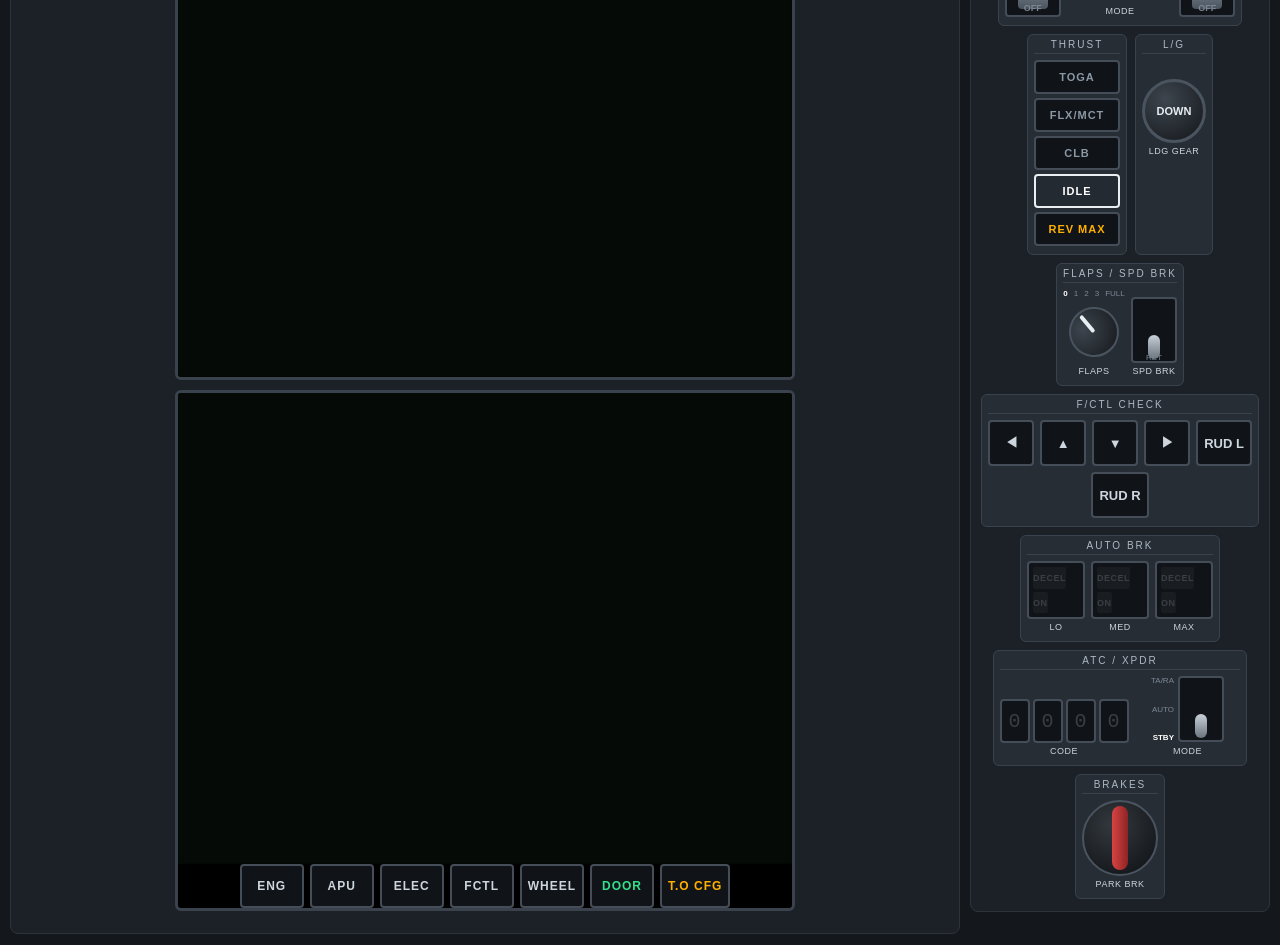
==== commit 31ccdcde: "Add help/guide modes and expand time-warp to climb and descent Help & guide (learning aids): - ? HEL" ====
--- a/index.html
+++ b/index.html
@@ -23,6 +23,8 @@
     <option value="colddark">COLD &amp; DARK</option>
     <option value="turnaround">TURN-AROUND</option>
   </select>
+  <button id="btn-guide" type="button">GUIDE</button>
+  <button id="btn-help" type="button">? HELP</button>
   <button id="btn-sound" type="button">🔊</button>
   <button id="btn-cdu" type="button">CDU</button>
   <button id="btn-checklist" type="button">CHECKLIST</button>
--- a/css/main.css
+++ b/css/main.css
@@ -50,6 +50,46 @@
 }
 #topbar button:active { background: #2f3944; }
 #btn-reset { color: #ff9c9c; border-color: #5c3232; }
+#btn-guide.active { color: #35e08a; border-color: #2a6a4a; }
+#btn-help.active { color: #ffce6b; border-color: #5c4a1d; }
+
+/* guide highlight: flashing ring on the control for the current step */
+.guide-hl { position: relative; }
+.guide-hl::after {
+  content: '';
+  position: absolute;
+  inset: -4px;
+  border: 2px solid #35e08a;
+  border-radius: 8px;
+  pointer-events: none;
+  box-shadow: 0 0 10px #35e08a99;
+  animation: guide-pulse 1s ease-in-out infinite;
+  z-index: 5;
+}
+@keyframes guide-pulse { 50% { opacity: 0.3; } }
+
+/* help mode: dim cue + description popover */
+body.help-mode { cursor: help; }
+body.help-mode .ctl, body.help-mode [data-help] { cursor: help; }
+#help-popover {
+  position: fixed;
+  inset: 0;
+  z-index: 60;
+  display: flex;
+  align-items: center;
+  justify-content: center;
+  background: #000000a0;
+  padding: 20px;
+}
+#help-popover .help-card {
+  max-width: 420px;
+  background: #1c2127;
+  border: 1px solid #3b444e;
+  border-radius: 10px;
+  padding: 20px 24px;
+}
+#help-popover h3 { margin: 0 0 10px; font-size: 16px; color: #ffce6b; letter-spacing: 1px; }
+#help-popover p { margin: 0; font-size: 14px; line-height: 1.7; color: #dfe5ea; }
 #state-sel {
   min-height: 44px;
   padding: 0 8px;
@@ -451,6 +491,13 @@
   border-radius: 4px;
   padding: 4px 8px;
   align-self: center;
+}
+.gnd-todata {
+  display: inline-block;
+  margin-top: 3px;
+  padding-top: 3px;
+  border-top: 1px solid #1d3a4d;
+  color: #ffce6b;
 }
 .fctl-btn {
   min-width: 46px;
